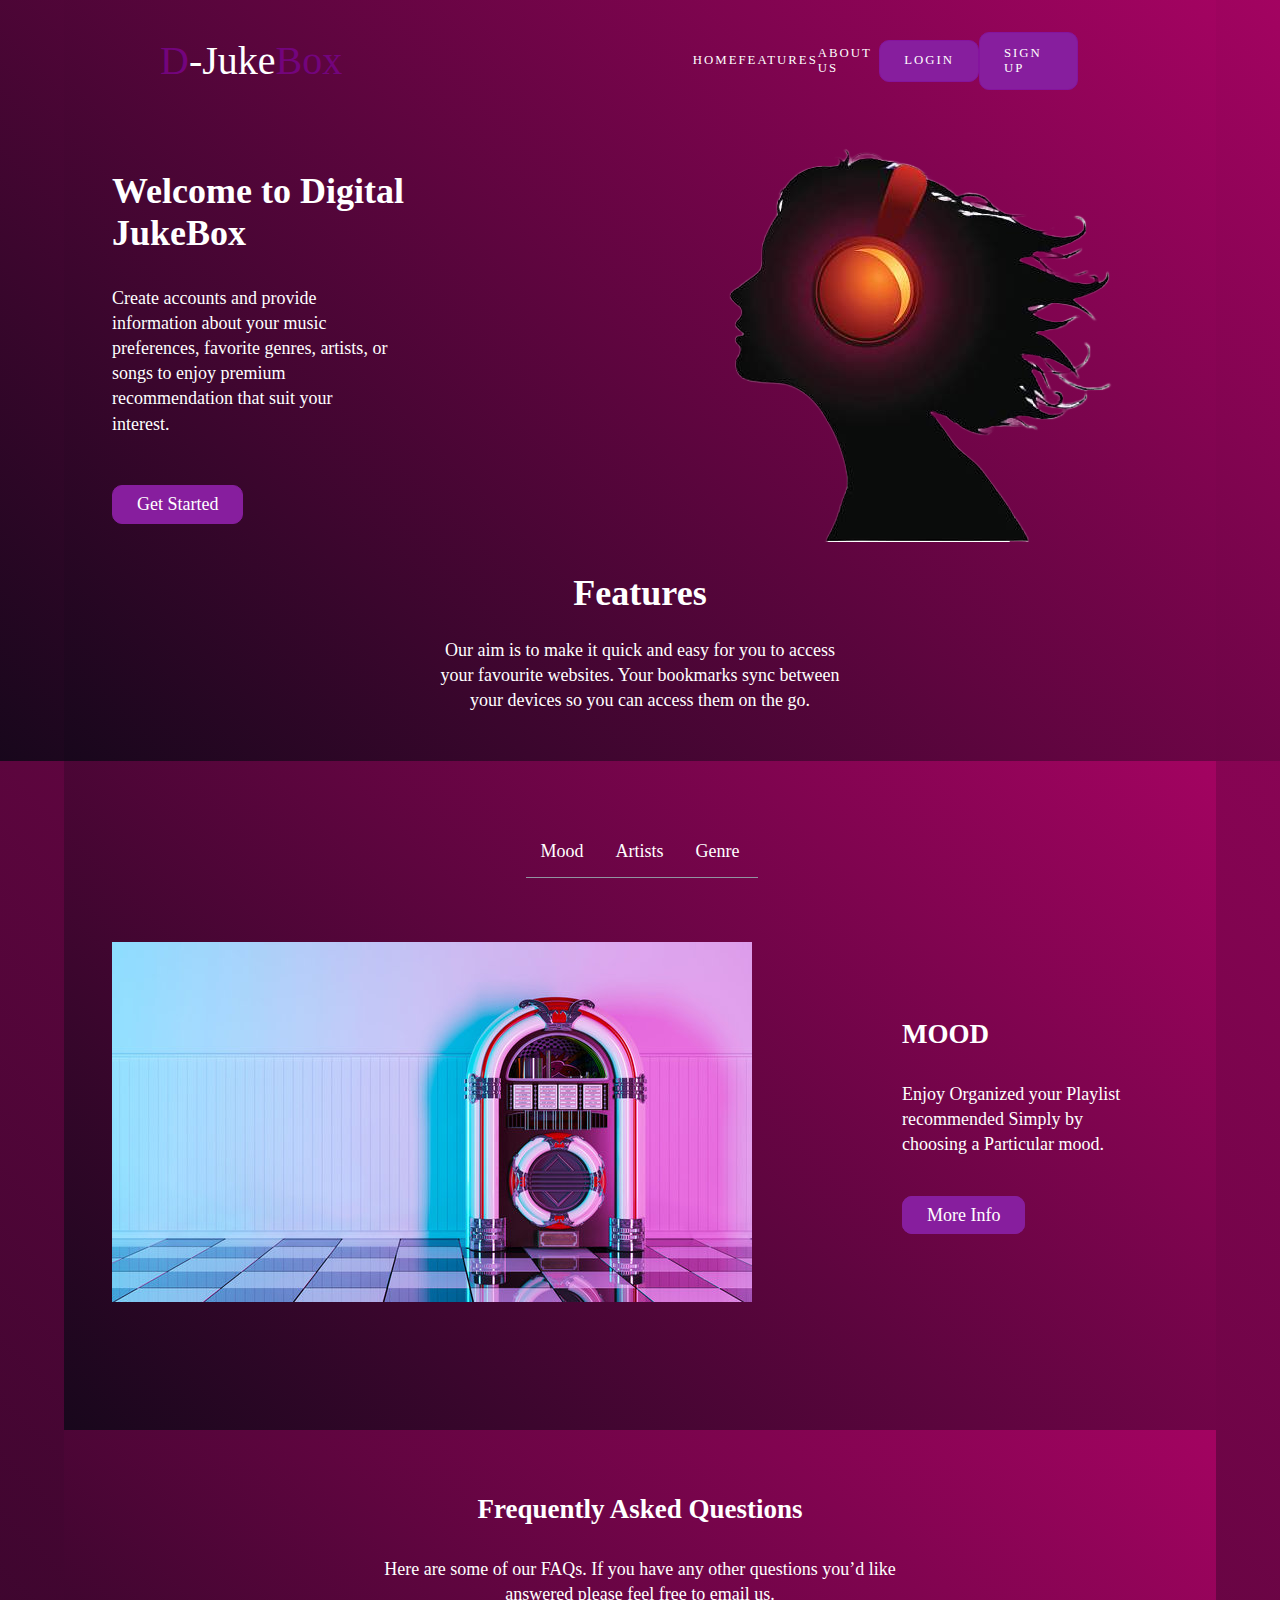
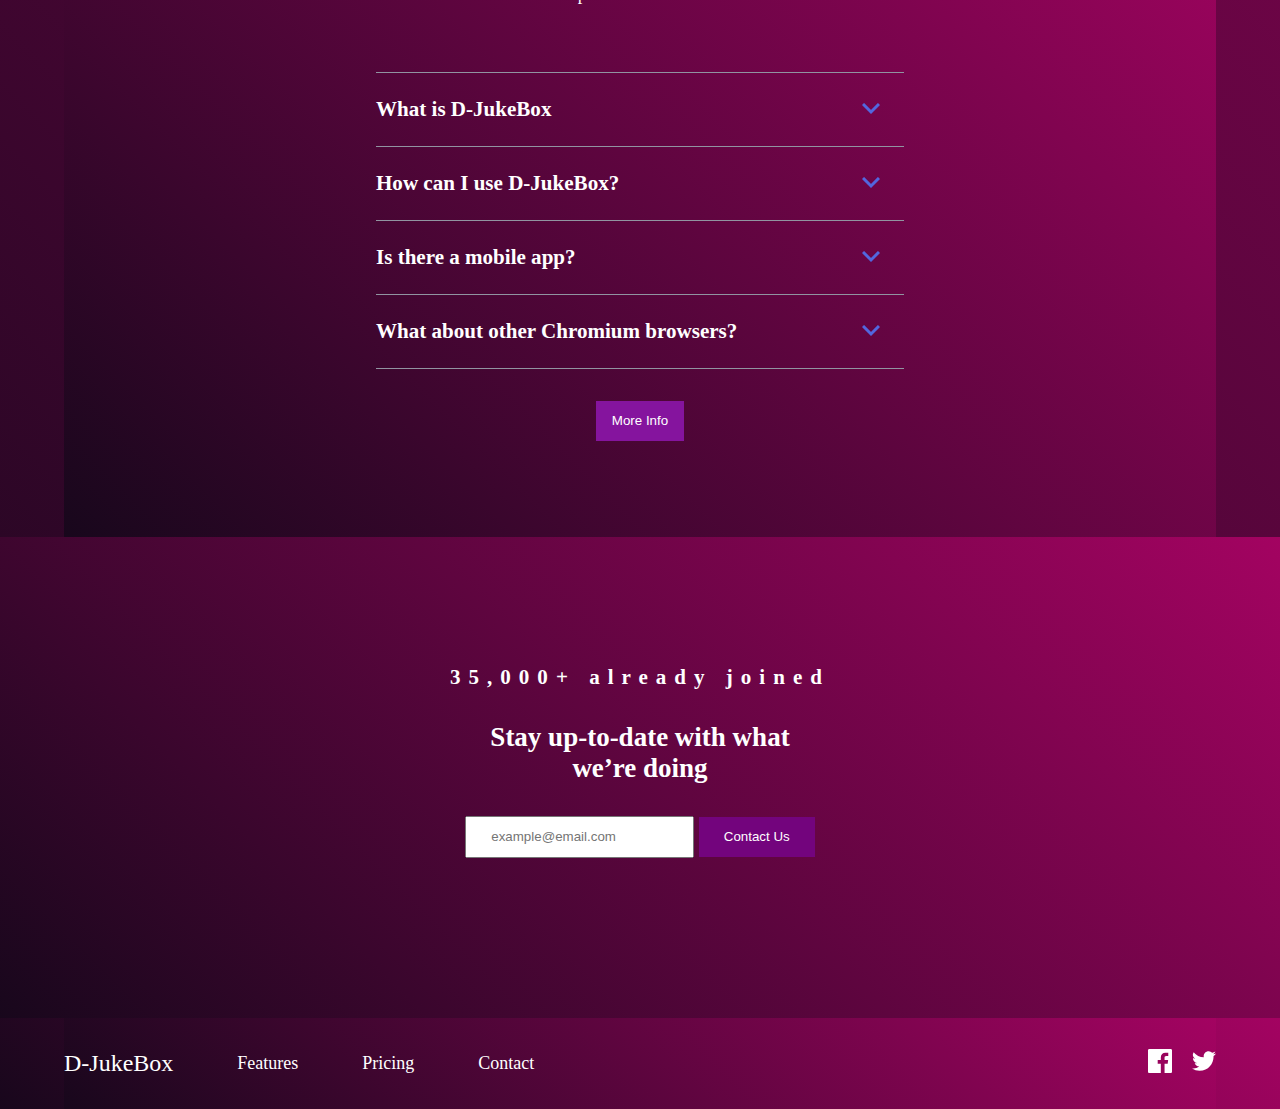
==== landing page/index.html @ 238b660e "create landing page for app" ====
<!DOCTYPE html>
<html lang="en">
<head>
  <meta charset="UTF-8">
  <meta name="viewport" content="width=device-width, initial-scale=1.0"> <!-- displays site properly based on user's device -->

  <link rel="icon" type="image/png" sizes="32x32" href="./images/favicon-32x32.png">
  <link rel="stylesheet" href="css/styles.css">
  <title>D-JukeBox</title>

  <!-- Feel free to remove these styles or customise in your own stylesheet 👍 -->
  <style>
    .attribution { font-size: 11px; text-align: center; }
    .attribution a { color: hsl(228, 45%, 44%); }
  </style>
</head>
<body>

  <header class="">
  <div class="head container">
    <div class="overlay hidden">
      <nav class="navbar_mobile">
        <div class="logo_mobile">
          <a href="" class="mobile_logo_img">
            <a href="#" class="logo"><span class="first">D</span>-Juke<span class="second">Box</span></a>
           </a>
           <div class="close">
            <img src="images/icon-close.svg" alt="">
          </div>
        </div>
          <ul class="mobile_ul">
            <a href="" class="nav_item2">Features</a>
            <a href="" class="nav_item2">About Us</a>
            <a href="" class="nav_item2">Contact</a>
            <a href="" class="header_btn2">Login</a> 
          </ul>
          
          <div class="social_logos">
            <a href="" class="media_logo"><svg xmlns="http://www.w3.org/2000/svg" width="24" height="24"><path fill="#FFF" fill-rule="evenodd" d="M22.675 0H1.325C.593 0 0 .593 0 1.325v21.351C0 23.407.593 24 1.325 24H12.82v-9.294H9.692v-3.622h3.128V8.413c0-3.1 1.893-4.788 4.659-4.788 1.325 0 2.463.099 2.795.143v3.24l-1.918.001c-1.504 0-1.795.715-1.795 1.763v2.313h3.587l-.467 3.622h-3.12V24h6.116c.73 0 1.323-.593 1.323-1.325V1.325C24 .593 23.407 0 22.675 0z"/></svg> </a>
            <a href="" class="media_logo"><svg xmlns="http://www.w3.org/2000/svg" width="24" height="20"><path fill="#FFF" fill-rule="evenodd" d="M24 2.557a9.83 9.83 0 0 1-2.828.775A4.932 4.932 0 0 0 23.337.608a9.864 9.864 0 0 1-3.127 1.195A4.916 4.916 0 0 0 16.616.248c-3.179 0-5.515 2.966-4.797 6.045A13.978 13.978 0 0 1 1.671 1.149a4.93 4.93 0 0 0 1.523 6.574 4.903 4.903 0 0 1-2.229-.616c-.054 2.281 1.581 4.415 3.949 4.89a4.935 4.935 0 0 1-2.224.084 4.928 4.928 0 0 0 4.6 3.419A9.9 9.9 0 0 1 0 17.54a13.94 13.94 0 0 0 7.548 2.212c9.142 0 14.307-7.721 13.995-14.646A10.025 10.025 0 0 0 24 2.557z"/></svg></a>
          </div>
      </nav>
    </div>



   <nav class="navbar">
    <div class="logo">
      <a href="#" class="logo"><span class="first">D</span>-Juke<span class="second">Box</span></a>
    </div>
    <ul>
      <a href="" class="nav_item">Home</a>
      <a href="" class="nav_item">Features</a>
      <a href="" class="nav_item">About Us</a>
        <a href="" class="header_btn">Login</a> 
        <a href="" class="header_btn">Sign Up</a> 
    </ul>
    <div class="burger">
      <img src="images/icon-hamburger.svg" alt="">
    </div>
  </nav>

<div class="header_Fcontent">
  <div class="first_item">
    <h1> Welcome to Digital</h1>
    <h1 class="manager">JukeBox</h1>
<p class="parag_text">
  Create accounts and provide information 
  about your music preferences, favorite genres, artists, or songs 
  to enjoy premium recommendation that suit your interest.
</p>
  <div class="text_btn">
    <a href="" class="btn">Get Started</a> 
  
  </div>
  </div>
  <div class="header_img">
    <img src="images/My project.png" alt="">
  </div>
</div>
 
<div class="header_Scontent">
 <h1 class="feature">Features</h1> 
<p>
  Our aim is to make it quick and easy for you to access your favourite websites. 
  Your bookmarks sync between your devices so you can access them on the go.
</p>
</div>
  
</div>
  </header>

  <div class="container">
<div class="Scontent_nav">
  <a tabindex="1" class="s_nav simple">Mood</a>
  <a tabindex="1" class="s_nav speedy">Artists</a>
  <a tabindex="1" class="s_nav easy">Genre</a>
</div>

<div class="bookmark">
  <div class="content ">
    <img src="images/third.jpg" alt="">
    <div>
      <h2 class="content_header"> MOOD </h2>
      <p class="content_parag">
        Enjoy Organized your Playlist recommended Simply by choosing a Particular mood.
      </p>
       
      <div class="more_info">
        <a href="" class="btn">More Info</a> 
      </div>
    </div>
  </div>
</div>



<div class="intelligent has_fade">
  <div class="content">
    <img src="images/th.jpg" alt="">
    <div>
      <h2 class="content_header">  ARTISTS </h2>
      <p class="content_parag">
        Our powerful search feature will help you find your artist in no time at all. 
        No need to trawl through all of your bookmarks.
      </p>
       
      <div class="more_info">
        <a href="" class="btn">More Info</a> 
      </div>
    </div>
  </div>


</div>


<div class="share has_fade">
  <div class="content">
    <img src="images/image-671.png" alt="">
    <div>
      <h2 class="content_header"> GENRE </h2>
      <p class="content_parag">
        Easily Search Songs by genre and collections with others. Create a shareable 
        link that you can send at the click of a button.
      </p>
       
       <a href="" class="btn">More Info</a> 
    </div>
  
  </div>
  </div>

  </div>


 <div class="container">
  <div class="fourth_content">
    <div class="header_fourth">
      <h2>
        Frequently Asked Questions
       </h2> 
      <p>
        Here are some of our FAQs. If you have any other questions you’d like 
        answered please feel free to email us. 
      </p>
    </div>
   
<div class="question_card">

  <article class="question">
    <div class="question_title">
      <!-- Question 1 -->
      <h3>
         What is D-JukeBox
      </h3> 
      <div>
        <a type="button" class="question_btn" alt=""><svg class="arrow_svg" xmlns="http://www.w3.org/2000/svg" width="18" height="12"><path class="color" fill="none" stroke="#5267DF" stroke-width="3" d="M1 1l8 8 8-8"/></svg></a>
      </div>
        
    </div>
    <div class="answer has_fade">
      <p>
        <!-- Answer 1 -->
        Rippletone analyzes user data, such as listening history, 
        ratings, and preferences, to generate personalized music 
        recommendations. The recommender system can use various techniques
         like collaborative filtering, content-based
         filtering, or hybrid approaches to suggest relevant music.
      </p>
    </div>
  </article>

   <article class="question">
      <div class="question_title">
          <h3>
             <!-- Question 2 -->
              How can I use D-JukeBox?
          </h3>
          <div>
            <a type="button" class="question_btn" alt=""><svg class="arrow_svg" xmlns="http://www.w3.org/2000/svg" width="18" height="12"><path class="color"  fill="none" stroke="#5267DF" stroke-width="3" d="M1 1l8 8 8-8"/></svg></a>
          </div>
      </div>
       <div class="answer has_fade">
         <p>
            <!-- Answer 2 -->
            Vivamus luctus eros aliquet convallis ultricies. Mauris augue massa, ultricies non ligula. 
            Suspendisse imperdiet. Vivamus luctus eros aliquet convallis ultricies. Mauris augue massa, 
            ultricies non ligula. Suspendisse imperdie tVivamus luctus eros aliquet convallis ultricies. 
            Mauris augue massa, ultricies non ligula. Suspendisse imperdiet.
          </p>
      </div>
   </article>


  <article class="question">
          <div class="question_title">
            <h3>
              <!-- Question 3 -->
               Is there a mobile app?
            </h3>
            <div>
              <a type="button" class="question_btn" alt=""><svg class="arrow_svg" xmlns="http://www.w3.org/2000/svg" width="18" height="12"><path class="color"  fill="none" stroke="#5267DF" stroke-width="3" d="M1 1l8 8 8-8"/></svg></a>
            </div>
          </div>
          <div class="answer has_fade">
         <p>
          <!-- Answer 3 -->
            Sed consectetur quam id neque fermentum accumsan. Praesent luctus vestibulum dolor, ut condimentum 
            urna vulputate eget. Cras in ligula quis est pharetra mattis sit amet pharetra purus. Sed 
            sollicitudin ex et ultricies bibendum.
        </p>
        </div>
  </article>


   <article class="question">
            <div class="question_title">
              <h3>
                <!-- Question 4 -->
                  What about other Chromium browsers?
              </h3>
              <div>
                <a type="button" class="question_btn " alt=""><svg  class="arrow_svg" xmlns="http://www.w3.org/2000/svg" width="18" height="12"><path class="color" fill="none" stroke="#5267DF" stroke-width="3" d="M1 1l8 8 8-8"/></svg></a>
              </div>
            </div>
            <div class="answer has_fade">
              <p>
                <!-- Answer 4 -->
                Integer condimentum ipsum id imperdiet finibus. Vivamus in placerat mi, at euismod dui. Aliquam 
                vitae neque eget nisl gravida pellentesque non ut velit.
               </p>
            </div>
    </article>
    </div>
<div class="question_info">
  <button>
    More Info
  </button>
</div>
  </div>
  </div>
 </div>

 

<div class="last_section">

  <div class="last_content">
    <h3>
      35,000+ already joined
    </h3>  

    <h2>
      Stay up-to-date with what 
    </h2>
    <h2 class="we_doing">
      we’re doing
    </h2>
  
    <div class="email_section">
      <input type="email" placeholder="example@email.com" required>
    
      <button href="">
        Contact Us
      </button> 
    </div>
 
  </div>
 

</div>

 


 <section class="footer">
  <div class="container">
    <div class="footer">
 <div class="footer_logo">
  <a href="" class="mobile_logo_img">
    D-JukeBox
   </a>

   <div class="footer_link">
    <a href="" class="footer_li">Features </a>
    <a href="" class="footer_li"> Pricing</a>
    <a href="" class="footer_li"> Contact </a>
   </div>

 </div>
  <div class="social_logos">
    <a href="" class="media_logo"><svg xmlns="http://www.w3.org/2000/svg" width="44" height="24"><path fill="#FFF" fill-rule="evenodd" d="M22.675 0H1.325C.593 0 0 .593 0 1.325v21.351C0 23.407.593 24 1.325 24H12.82v-9.294H9.692v-3.622h3.128V8.413c0-3.1 1.893-4.788 4.659-4.788 1.325 0 2.463.099 2.795.143v3.24l-1.918.001c-1.504 0-1.795.715-1.795 1.763v2.313h3.587l-.467 3.622h-3.12V24h6.116c.73 0 1.323-.593 1.323-1.325V1.325C24 .593 23.407 0 22.675 0z"/></svg> </a>
    <a href="" class="media_logo"><svg xmlns="http://www.w3.org/2000/svg" width="24" height="20"><path fill="#FFF" fill-rule="evenodd" d="M24 2.557a9.83 9.83 0 0 1-2.828.775A4.932 4.932 0 0 0 23.337.608a9.864 9.864 0 0 1-3.127 1.195A4.916 4.916 0 0 0 16.616.248c-3.179 0-5.515 2.966-4.797 6.045A13.978 13.978 0 0 1 1.671 1.149a4.93 4.93 0 0 0 1.523 6.574 4.903 4.903 0 0 1-2.229-.616c-.054 2.281 1.581 4.415 3.949 4.89a4.935 4.935 0 0 1-2.224.084 4.928 4.928 0 0 0 4.6 3.419A9.9 9.9 0 0 1 0 17.54a13.94 13.94 0 0 0 7.548 2.212c9.142 0 14.307-7.721 13.995-14.646A10.025 10.025 0 0 0 24 2.557z"/></svg></a>
  </div>
</div>
</div>
 </section>

  
  <script src="index.js"></script>
</body>
</html>
---- landing page/css/styles.css ----
* {
  margin: 0;
  padding: 0;
  box-sizing: border-box;
  list-style-type: none;
  text-decoration: none;
  color: #fff;
}

html {
  font-size: 100%;
  width: 100%;
}

body {
  margin: 0;
  padding: 0;
  transition: all 0.3s linear;
  font-size: 1.125rem;
  overflow-x: hidden;
  min-width: 376px;
  background: linear-gradient(45deg,#18071c, #a30361);
}

.noscroll {
  overflow: hidden;
}

.logo{
  font-size: 2.5rem;
  text-decoration: none;
  padding-left: 1.5rem;
  color: #fff;
}

header{
  background: linear-gradient(45deg,#18071c, #a30361);
}

.first{
  color: #73047d;
}

.second{
  color: #73047d;
}

/* Global items */
.longBtn, .deck .deck_btn, .btn2, .btn {
  padding: 0.5rem 1.5rem;
  background-color: #871e9e;
  color: #fff;
  border: 0.1rem solid #85149e;
  border-radius: 10px;
  transition: all 0.1s ease-in-out;
}
.longBtn:hover, .deck .deck_btn:hover, .btn2:hover, .btn:hover {
  background-color: #000;
  border: 0.1rem solid #871e9e;
  color: #871e9e;
}

.miniBtn, .header_btn {
  padding: 0.8rem 1.5rem;
  background-color: #871e9e;
  color: #fff;
  border-radius: 10px;
  border: 0.1rem solid #85149e;
  transition: all 0.1s ease-in-out;
}
.miniBtn:hover, .header_btn:hover {
  background-color: #000;
  border: 0.1rem solid #85149e;
  color: #85149e;
}

.container {
  max-width: 1442px;
  margin: 0 auto;
  width: 90%;
  padding: 4rem 3rem;
  background-image: linear-gradient(45deg,#18071c, #a30361);
}

p {
  line-height: 1.4;
}

/* End Global items */
/* header section */
.navbar_mobile {
  display: none;
}

.head {
  background-color: #fff;
  display: grid;
  grid-template-columns: repeat(3, 1fr);
  padding-bottom: 3rem;
  padding-top: 2rem;
}

.navbar {
  grid-column: 1/4;
  display: flex;
  justify-content: space-between;
  align-items: center;
  padding-bottom: 2rem;
}
.navbar .logo {
  display: flex;
  cursor: pointer;
}

ul {
  width: 45%;
  justify-content: space-between;
  display: flex;
  padding-right: 90px;
  align-items: center;
}
ul a {
  font-size: 0.8rem;
  letter-spacing: 2px;
  text-transform: uppercase;
  color: #fff;
}
ul a:hover {
  color: #85149e;
}

.header_Fcontent {
  grid-column: 1/4;
  display: flex;
  justify-content: space-between;
}

/* End of header Section */
/* first items header section*/
.first_item {
  width: 100%;
  margin: 3rem 0;
}
.first_item p {
  width: 60%;
}

.manager {
  padding-bottom: 2rem;
}

.feature {
  padding-bottom: 1.5rem;
}

.text_btn {
  display: flex;
  padding-top: 3rem;
}

.burger {
  display: none;
}

.btn {
  background-color: #871e9e;
  border: 0.1rem solid #871e9e;
  margin-right: 10px;
}
.btn:hover {
  border: 0.2rem solid #871e9e;
  color: #871e9e;
  background-color: #000;
}

.btn2 {
  background-color: #fff;
  color: hsl(229deg, 8%, 60%);
  border: none;
  box-shadow: 2px 5px 15px 4px rgba(0, 0, 0, 0.1);
}
.btn2:hover {
  border: 0.1rem solid hsl(231deg, 69%, 60%);
  color: hsl(231deg, 69%, 60%);
}

.header_Scontent {
  grid-column: 1/4;
  width: 40%;
  margin: 0 auto;
  text-align: center;
}

/* End of first items header section*/
.show {
  display: block;
}

/* SECOND items section*/
.has_fade {
  display: none;
}

.Scontent_nav {
  display: flex;
  justify-content: center;
  width: 100%;
  text-align: center;
  padding-bottom: 3rem 0;
  position: relative;

}

.s_nav {
  padding: 1rem;
  color: #fff;
  position: relative;
  transition: width 0.2s ease-in-out;
}
.s_nav::after {
  content: "";
  position: absolute;
  bottom: 2px;
  left: 15px;
  display: block;
  width: 0%;
  height: 2px;
  background: red;
  transition: width 0.3s;
}
.s_nav:hover::after {
  width: 80%;
  transition: width 0.3s;
}
.s_nav::before {
  content: "";
  position: absolute;
  bottom: 0px;
  left: 2px;
  display: block;
  width: 100%;
  height: 1px;
  background: hsl(229deg, 8%, 60%);
  transition: width 0.3s;
}

.s_nav:hover {
  color: hsl(0deg, 94%, 66%);
}

.content {
  display: flex;
  gap: 150px;
  align-items: center;
  padding: 4rem 0;
}
.content img {
  flex: 1;
}
.content div {
  flex: 1;
}
.content div h2 {
  padding-bottom: 2rem;
}
.content .content_parag {
  width: 85%;
  padding-bottom: 3rem;
}

/* End of CARD section */
/* FOURTH content */
.fourth_content .header_fourth {
  text-align: center;
  padding-bottom: 4rem;
}
.fourth_content .header_fourth h2 {
  padding-bottom: 2rem;
}
.fourth_content .header_fourth p {
  width: 50%;
  margin: 0 auto;
}
.fourth_content .question_card {
  width: 50%;
  margin: 0 auto;
}
.fourth_content .question_title {
  padding: 1.5rem 0;
  display: flex;
  align-items: center;
  width: 100%;
  justify-content: space-between;
  padding-right: 1.5rem;
  border-top: 1px solid hsl(229deg, 8%, 60%);
}
.fourth_content .question:hover h3 {
  color: #85149e;
}
.fourth_content .question:nth-child(4) {
  border-bottom: 1px solid hsl(229deg, 8%, 60%);
}
.fourth_content .answer {
  padding: 1rem 0;
}
.fourth_content .answer p {
  line-height: 2;
}
.fourth_content .question_info {
  text-align: center;
  padding: 2rem;
}
.fourth_content .question_info button {
  padding: 0.8rem 1rem;
  background-color: #85149e;
  color: #fff;
  border: none;
}

.fourth_content .question_info button:hover {
  padding: 0.8rem 1rem;
  background-color: #000;
  color: #85149e;
  border: none;
}

.fourth_content .rotate {
  transform: rotate(180deg);
  transition: 0.4s ease;
}

.stroke {
  stroke: #85149e;
}

/* last Section */
.last_content {
  text-align: center;
  background: linear-gradient(45deg,#18071c, #a30361);
  padding: 8rem 0;
  color: #fff;
}
.last_content h2 {
  padding-top: 2rem;
}
.last_content h3 {
  letter-spacing: 8px;
}
.last_content .we_doing {
  padding: 0;
}
.last_content .email_section {
  padding: 2rem;
}
.last_content .email_section input[type=email] {
  padding: 0.7rem 1.5rem;
}
.last_content button {
  padding: 0.7rem 1.5rem;
  color: #fff;
  background-color: #73047d;
  border: 1px solid #73047d;
}
.last_content button:hover {
  background-color: #000;
  border: 1px solid #73047d;
  color: #73047d;
}

/* last Section */
/* footer */
.footer {
  background: linear-gradient(45deg,#18071c, #a30361);
  display: flex;
  width: 100%;
  justify-content: space-between;
}
.footer .container {
  padding: 0;
}
.footer .footer_li {
  display: flex;
  padding: 0 2rem;
  align-items: center;
}
.footer a {
  color: #fff;
}
.footer a:hover {
  color: #85149e;
}
.footer .footer_logo {
  display: flex;
  padding: 2rem 0;
  align-items: center;
}
.footer .footer_link {
  display: flex;
  padding: 0 2rem;
}
.footer .social_logos {
  display: flex;
  align-items: center;
}
.footer .media_logo svg path:hover {
  fill: #85149e;
}

.mobile_logo_img{
  font-size: 1.5rem;
}

/*End of SECOND items section*/
/* BREAKPOINTS */
/* DESKTOP */
@media (max-width: 1270px) {
  .btn {
    padding: 0.5rem 1.2rem;
    background-color: hsl(231deg, 69%, 60%);
    border: 0.1rem solid hsl(231deg, 69%, 60%);
    border-radius: 0.3rem;
    margin-right: 10px;
  }
  .btn:hover {
    border: 0.1rem solid hsl(231deg, 69%, 60%);
    color: hsl(231deg, 69%, 60%);
  }
  .btn2 {
    padding: 0.5rem 1.2rem;
    background-color: #fff;
    border-radius: 0.3rem;
    color: hsl(229deg, 8%, 60%);
    border: none;
    box-shadow: 2px 5px 15px 4px rgba(0, 0, 0, 0.1);
  }
  .btn2:hover {
    border: 0.1rem solid hsl(231deg, 69%, 60%);
    color: hsl(231deg, 69%, 60%);
  }
  /*     NAVBAR   */
  ul {
    width: 45%;
    justify-content: space-between;
    display: flex;
    padding-right: 60px;
    align-items: center;
  }
  ul a {
    font-size: 0.7rem;
    letter-spacing: 1px;
    text-transform: uppercase;
    color: hsl(229deg, 8%, 60%);
  }
  ul a:hover {
    color: hsl(0deg, 94%, 66%);
  }
  /* FIRST HEADER CONTENT */
  .header_Fcontent {
    display: flex;
    padding: 2rem 0;
  }
  .first_item {
    flex: 1;
    margin: 0;
  }
  .first_item p {
    width: 87%;
  }
  .manager {
    padding-bottom: 1rem;
  }
  .header_img {
    display: flex;
    flex: 1;
  }
  .header_img img {
    width: 100%;
  }
  .header_Scontent {
    width: 50%;
  }
  /* END OF FIRST HEADER CONTENT */
  /* SECOND CONTENT */
  .content {
    display: flex;
    gap: 50px;
    align-items: center;
    padding: 4rem 0;
  }
  .content img {
    flex: 1;
  }
  .content div {
    flex: 1;
  }
  .content div h2 {
    padding-bottom: 2rem;
  }
  .content .content_parag {
    width: 85%;
    padding-bottom: 3rem;
  }
  /* END OF SECOND  CONTENT */
  .cards {
    width: 85%;
  }
}
/* TAB */
@media (max-width: 990px) {
  .container {
    padding: 2rem 0;
  }
  /* Global items */
  body {
    position: relative;
  }
  .container {
    width: 100%;
    padding: 2rem 1.5rem;
  }
  .hidden {
    visibility: hidden;
  }
  .head {
    grid-template-columns: 1fr;
    padding-top: 0;
  }
  /* Global items */
  /* Mobile Navbar */
  .navbar {
    padding: 1.5rem 1.5rem;
  }
  ul {
    display: none;
  }
  .overlay {
    background: linear-gradient(hsl(229deg, 31%, 21%), transparent);
    position: fixed;
    height: 3000vh;
    top: 0;
    bottom: 0;
    left: 0;
    right: 0;
    z-index: 1;
  }
  .navbar {
    width: 80%;
    margin: 0 auto;
  }
  .navbar_mobile {
    width: 75%;
    min-height: 100vh;
    display: flex;
    flex-direction: column;
    z-index: 2;
    margin: 2rem auto auto;
    position: relative;
  }
  .logo_mobile {
    padding-bottom: 1.5rem;
    width: 100%;
    justify-content: space-between;
    display: flex;
  }
  .close img {
    width: 100%;
    padding: 0;
  }
  .close {
    width: 5%;
  }
  .mobile_ul {
    display: flex;
    flex-direction: column;
    margin: 0 auto;
    padding: 2rem 0;
    width: 100%;
  }
  .mobile_ul a {
    padding: 1.5rem 0;
    color: #fff;
    width: 100%;
    border-bottom: 0.1rem solid hsl(231deg, 13%, 31%);
    text-align: center;
    letter-spacing: 4px;
  }

  .mobile_ul a:hover {
    color: #85149e;
  }

  .mobile_ul a:nth-child(1) {
    border-top: 0.1rem solid hsl(231deg, 13%, 31%);
  }
  .mobile_ul .header_btn2 {
    border-radius: 10px;
    border: 2px solid #fff;
    margin-top: 2rem;
  }
  .mobile_ul .header_btn2:hover {
    border: 2px solid hsl(0deg, 94%, 66%);
    color: hsl(0deg, 94%, 66%);
  }
  .logo {
    width: 40%;
  }
  .logo img {
    width: 100%;
  }
  .burger {
    display: block;
    width: 4%;
  }
  .burger img {
    width: 100%;
  }
  /* End of Mobile Navbar */
  /* first items header section*/
  header {
    position: relative;
  }
  .header_Fcontent {
    flex-direction: column;
    padding: 3rem 0;
  }
  .header_img img {
    width: 100%;
    margin: 0 auto;
    order: 0;
  }
  .first_item {
    order: 1;
    text-align: center;
    margin: 1rem 0;
  }
  .first_item h1 {
    font-size: 3.5rem;
  }
  .first_item p {
    width: 60%;
    margin: 0 auto;
    line-height: 1.5;
    font-size: 1.3rem;
  }
  .text_btn {
    justify-content: center;
  }
  .header_Scontent {
    width: 60%;
    padding: 0 1.5rem;
  }
  .header_Scontent h1 {
    font-size: 3.5rem;
  }
  .header_Scontent p {
    font-size: 1.3rem;
  }
  .btn {
    padding: 0.8rem 0.6rem;
    background-color: hsl(231deg, 69%, 60%);
    border: 0.1rem solid hsl(231deg, 69%, 60%);
    border-radius: 5px;
  }
  .btn:hover {
    border: 0.1rem solid hsl(231deg, 69%, 60%);
    color: hsl(231deg, 69%, 60%);
  }
  .btn2 {
    padding: 0.8rem 0.6rem;
    background-color: #fff;
    color: hsl(229deg, 8%, 60%);
    border-radius: 5px;
    border: none;
    box-shadow: 2px 5px 15px 4px rgba(0, 0, 0, 0.1);
  }
  .btn2:hover {
    border: 0.1rem solid hsl(231deg, 69%, 60%);
    color: hsl(231deg, 69%, 60%);
  }
  /* End of first items header section*/
  /* third content section */
  .third_content {
    text-align: center;
    width: 60%;
    margin: 0 auto;
    padding-bottom: 5rem;
  }
  .third_content h2 {
    padding-bottom: 1rem;
    font-size: 3rem;
  }
  .third_content p {
    width: 100%;
    font-size: 1.3rem;
  }
  /* third content section */
  /* CARD section */
  .cards {
    flex-direction: column;
  }
  /* End of CARD section */
  /* animation */
  @keyframes fade-in {
    1% {
      opacity: 0;
      visibility: hidden;
    }
    100% {
      opacity: 1;
      visibility: visible;
    }
  }
  @keyframes fade-out {
    1% {
      opacity: 1;
      visibility: visible;
    }
    100% {
      opacity: 0;
      visibility: hidden;
    }
  }
  .fade-in {
    animation: fade-in 200ms ease-in-out forwards;
  }
  .fade-out {
    animation: fade-out 200ms ease-in-out forwards;
  }
  /* End of animation */
  /* third content */
  .Scontent_nav {
    display: flex;
    flex-direction: column;
  }
  .Scontent_nav a {
    font-size: 1.2rem;
  }
  .content {
    display: flex;
    flex-direction: column;
    text-align: center;
    gap: 50px;
    align-items: center;
    padding: 4rem 0;
  }
  .content img {
    flex: 1;
    width: 90%;
  }
  .content div {
    flex: 1;
  }
  .content div h2 {
    padding-bottom: 2rem;
    font-size: 3.5rem;
  }
  .content .content_parag {
    width: 65%;
    padding-bottom: 3rem;
    margin: 0 auto;
    font-size: 1.3rem;
  }
  .deck {
    width: 50%;
    margin: 0 auto;
  }
  .deck .deck_head {
    font-size: 1.4rem;
  }
  .deck .deck_body {
    font-size: 1rem;
  }
  .deck .deck_btn {
    background-color: hsl(231deg, 69%, 60%);
    color: #fff;
    border-radius: 5px;
    padding: 0.7rem 0.7rem;
    border: 1px solid hsl(231deg, 69%, 60%);
  }
  .deck .deck_btn:hover {
    color: hsl(231deg, 69%, 60%);
    border: 1px solid hsl(231deg, 69%, 60%);
  }
  /* end of third content */
  /* FOURTH content */
  .fourth_content .header_fourth {
    text-align: center;
    padding-bottom: 4rem;
  }
  .fourth_content .header_fourth h2 {
    padding-bottom: 2rem;
    font-size: 2.8rem;
  }
  .fourth_content .header_fourth p {
    width: 60%;
    margin: 0 auto;
    font-size: 1.3rem;
  }
  .fourth_content .question h3 {
    font-size: 1.5rem;
  }
  .fourth_content .answer {
    font-size: 1.3rem;
  }
  .fourth_content .question_card {
    width: 70%;
    margin: 0 auto;
  }
  .fourth_content .question_info {
    text-align: center;
    padding: 2rem;
  }
  .fourth_content .question_info button {
    padding: 0.8rem 1rem;
    background-color: hsl(231deg, 69%, 60%);
    color: #fff;
    border: none;
  }
  /* last Section */
  .last_content {
    text-align: center;
    background-color: hsl(231deg, 69%, 60%);
    padding: 8rem 0;
    color: #fff;
  }
  .last_content h2 {
    padding-top: 2rem;
    font-size: 3rem;
  }
  .last_content h3 {
    font-size: 1.5rem;
  }
  .last_content .we_doing {
    padding: 0;
  }
  .last_content .email_section {
    padding: 2rem;
  }
  .last_content .email_section input[type=email] {
    padding: 0.7rem 1.5rem;
  }
  .last_content button {
    padding: 0.7rem 4.5rem;
    margin-top: 0.5rem;
  }
  /* footer */
  .footer {
    justify-content: center;
    padding-bottom: 4rem;
  }
  .footer .footer_li {
    padding: 1rem 0;
  }
  .footer a {
    display: flex;
    color: #fff;
    padding: 1rem 0;
    justify-content: center;
  }
  .footer a:hover {
    color: hsl(0deg, 94%, 66%);
  }
  .footer .footer_logo {
    display: flex;
    flex-direction: column;
  }
  .footer .footer_link {
    display: flex;
    padding-bottom: 3rem;
    flex-direction: column;
  }
  .social_logos {
    position: absolute;
    left: 50%;
    transform: translate(-50%);
    bottom: 50px;
    display: flex;
    margin: 0 auto;
  }
  .social_logos .media_logo:nth-child(1) {
    padding-right: 2rem;
  }
  .social_logos .media_logo {
    display: flex;
    align-items: center;
    justify-content: center;
  }
  .s_nav {
    padding: 1rem;
    color: #000;
    position: relative;
    transition: width 0.2s ease-in-out;
  }
  .s_nav::after {
    content: "";
    position: absolute;
    bottom: 2px;
    left: 0px;
    display: block;
    width: 0%;
    height: 2px;
    background: red;
    transition: width 0.3s;
  }
  .s_nav:hover::after {
    width: 100%;
    transition: width 0.3s;
  }
  .s_nav::before {
    content: "";
    position: absolute;
    bottom: 0px;
    left: 0px;
    display: block;
    width: 100%;
    height: 1px;
    background: hsl(229deg, 8%, 60%);
    transition: width 0.3s;
    margin: 0 auto;
  }
}
/* MOBILE */
@media (max-width: 600px) {
.logo{
  font-size: 2rem;
  padding-left: 0;
  width: 100%;
}

  .s_nav {
    padding: 1rem;
    color: #000;
    position: relative;
    transition: width 0.2s ease-in-out;
  }
  .s_nav::after {
    content: "";
    position: absolute;
    bottom: 2px;
    left: 0px;
    display: block;
    width: 0%;
    height: 2px;
    background: red;
    transition: width 0.3s;
  }
  .s_nav:hover::after {
    width: 100%;
    transition: width 0.3s;
  }
  .s_nav::before {
    content: "";
    position: absolute;
    bottom: 0px;
    left: 0px;
    display: block;
    width: 100%;
    height: 1px;
    background: hsl(229deg, 8%, 60%);
    transition: width 0.3s;
    margin: 0 auto;
  }
  .s_nav:hover {
    color: hsl(0deg, 94%, 66%);
  }
  /* Global items */
  body {
    position: relative;
  }
  .container {
    width: 100%;
    padding: 2rem 1.5rem;
  }
  .hidden {
    visibility: hidden;
  }
  .head {
    grid-template-columns: 1fr;
    padding-top: 0;
  }
  /* Global items */
  /* Mobile Navbar */
  .navbar {
    width: 100%;
    padding: 1.5rem 1.5rem;
  }
  ul {
    display: none;
  }
  .overlay {
    background: linear-gradient(hsl(229deg, 31%, 21%), transparent);
    position: fixed;
    height: 3000vh;
    top: 0;
    bottom: 0;
    left: 0;
    right: 0;
    z-index: 1;
  }
  .navbar_mobile {
    width: 75%;
    min-height: 100vh;
    display: flex;
    flex-direction: column;
    z-index: 2;
    margin: 2rem auto auto;
    position: relative;
  }
  .logo_mobile {
    padding-bottom: 1.5rem;
    width: 100%;
    justify-content: space-between;
    display: flex;
    font-size: 1rem;
  }
  .close img {
    width: 100%;
    padding: 0;
  }
  .close {
    width: 5%;
  }
  .mobile_ul {
    display: flex;
    flex-direction: column;
    margin: 0 auto;
    padding: 2rem 0;
    width: 100%;
  }
  .mobile_ul a {
    padding: 1.5rem 0;
    color: #fff;
    width: 100%;
    border-bottom: 0.1rem solid hsl(231deg, 13%, 31%);
    text-align: center;
    letter-spacing: 4px;
  }
  .mobile_ul a:nth-child(1) {
    border-top: 0.1rem solid hsl(231deg, 13%, 31%);
  }
  .mobile_ul .header_btn2 {
    border-radius: 10px;
    border: 2px solid #fff;
    margin-top: 2rem;
  }
  .mobile_ul .header_btn2:hover {
    border: 2px solid #85149e;
    color: #85149e;
  }
  .burger {
    display: block;
    width: 10%;
  }
  .burger img {
    width: 60%;
  }
  /* End of Mobile Navbar */
  /* first items header section*/
  header {
    position: relative;
  }
  .header_Fcontent {
    flex-direction: column;
    padding: 3rem 0;
  }
  .header_img img {
    width: 100%;
    order: 0;
  }
  .first_item {
    order: 1;
    text-align: center;
    margin: 1rem 0;
  }
  .first_item h1 {
    font-size: 2rem;
  }
  .first_item p {
    width: 90%;
    margin: 0 auto;
    line-height: 1.5;
    font-size: 1.1rem;
  }
  .text_btn {
    justify-content: center;
  }
  .header_Scontent {
    width: 100%;
    padding: 0;
  }
  .header_Scontent h1 {
    font-size: 2rem;
  }
  .header_Scontent p {
    font-size: 1.1rem;
  }
  .btn {
    padding: 0.8rem 0.6rem;
    background-color: #85149e;
    border: 0.1rem solid #85149e;
    margin-right: 10px;
    border-radius: 5px;
  }
  .btn:hover {
    border: 0.1rem solid #85149e;
    color: #85149e;
    background-color: #000;
  }

  /* End of first items header section*/
  /* third content section */
  .third_content {
    text-align: center;
    width: 100%;
    padding-bottom: 5rem;
  }
  .third_content h2 {
    padding-bottom: 1rem;
    font-size: 2rem;
  }
  .third_content p {
    width: 100%;
    font-size: 1.1rem;
  }
  /* third content section */
  /* CARD section */
  .cards {
    flex-direction: column;
  }
  /* End of CARD section */
  /* animation */
  @keyframes fade-in {
    1% {
      opacity: 0;
      visibility: hidden;
    }
    100% {
      opacity: 1;
      visibility: visible;
    }
  }
  @keyframes fade-out {
    1% {
      opacity: 1;
      visibility: visible;
    }
    100% {
      opacity: 0;
      visibility: hidden;
    }
  }
  .fade-in {
    animation: fade-in 200ms ease-in-out forwards;
  }
  .fade-out {
    animation: fade-out 200ms ease-in-out forwards;
  }
  /* End of animation */
  /* third content */
  .content {
    display: flex;
    flex-direction: column;
    text-align: center;
    gap: 50px;
    align-items: center;
    padding: 4rem 0;
  }
  .content img {
    flex: 1;
    width: 100%;
  }
  .content div {
    flex: 1;
  }
  .content div h2 {
    padding-bottom: 2rem;
    font-size: 2rem;
  }
  .content .content_parag {
    width: 85%;
    padding-bottom: 3rem;
    margin: 0 auto;
    font-size: 1.1rem;
  }
  
  /* end of third content */
  /* FOURTH content */
  .fourth_content .header_fourth {
    text-align: center;
    padding-bottom: 4rem;
  }
  .fourth_content .header_fourth h2 {
    padding-bottom: 2rem;
    font-size: 1.5rem;
  }
  .fourth_content .header_fourth p {
    width: 90%;
    margin: 0 auto;
    font-size: 1.1rem;
  }
  .fourth_content .question h3 {
    font-size: 1.1rem;
  }
  .fourth_content .question_card {
    width: 100%;
    margin: 0 auto;
  }
  .fourth_content .question_info {
    text-align: center;
    padding: 2rem;
  }
  .fourth_content .question_info button {
    padding: 0.8rem 1rem;
    background-color: #85149e;
    color: #fff;
    border: none;
  }
  /* last Section */
  .last_content {
    text-align: center;
    padding: 8rem 0;
    color: #fff;
  }
  .last_content h2 {
    padding-top: 2rem;
  }
  .last_content .we_doing {
    padding: 0;
  }
  .last_content .email_section {
    padding: 2rem;
  }
  .last_content .email_section input[type=email] {
    padding: 0.7rem 1.5rem;
  }
  .last_content button {
    padding: 0.7rem 4.5rem;
    margin-top: 0.5rem;
  }
  /* footer */
  .footer {
    justify-content: center;
    padding: 2rem;
  }
  .footer .footer_li {
    padding: 1rem 0;
  }
  .footer a {
    display: flex;
    color: #fff;
    padding: 1rem 0;
    justify-content: center;
  }
  .footer a:hover {
    color: #85149e;
  }
  .footer .footer_logo {
    display: flex;
    flex-direction: column;
  }
  .footer .footer_link {
    display: flex;
    padding-bottom: 3rem;
    flex-direction: column;
  }
  .social_logos {
    position: absolute;
    left: 50%;
    transform: translate(-50%);
    bottom: 50px;
    display: flex;
    margin: 0 auto;
  }
  .social_logos .media_logo:nth-child(1) {
    padding-right: 2rem;
  }
  .social_logos .media_logo {
    display: flex;
    align-items: center;
    justify-content: center;
  }
}
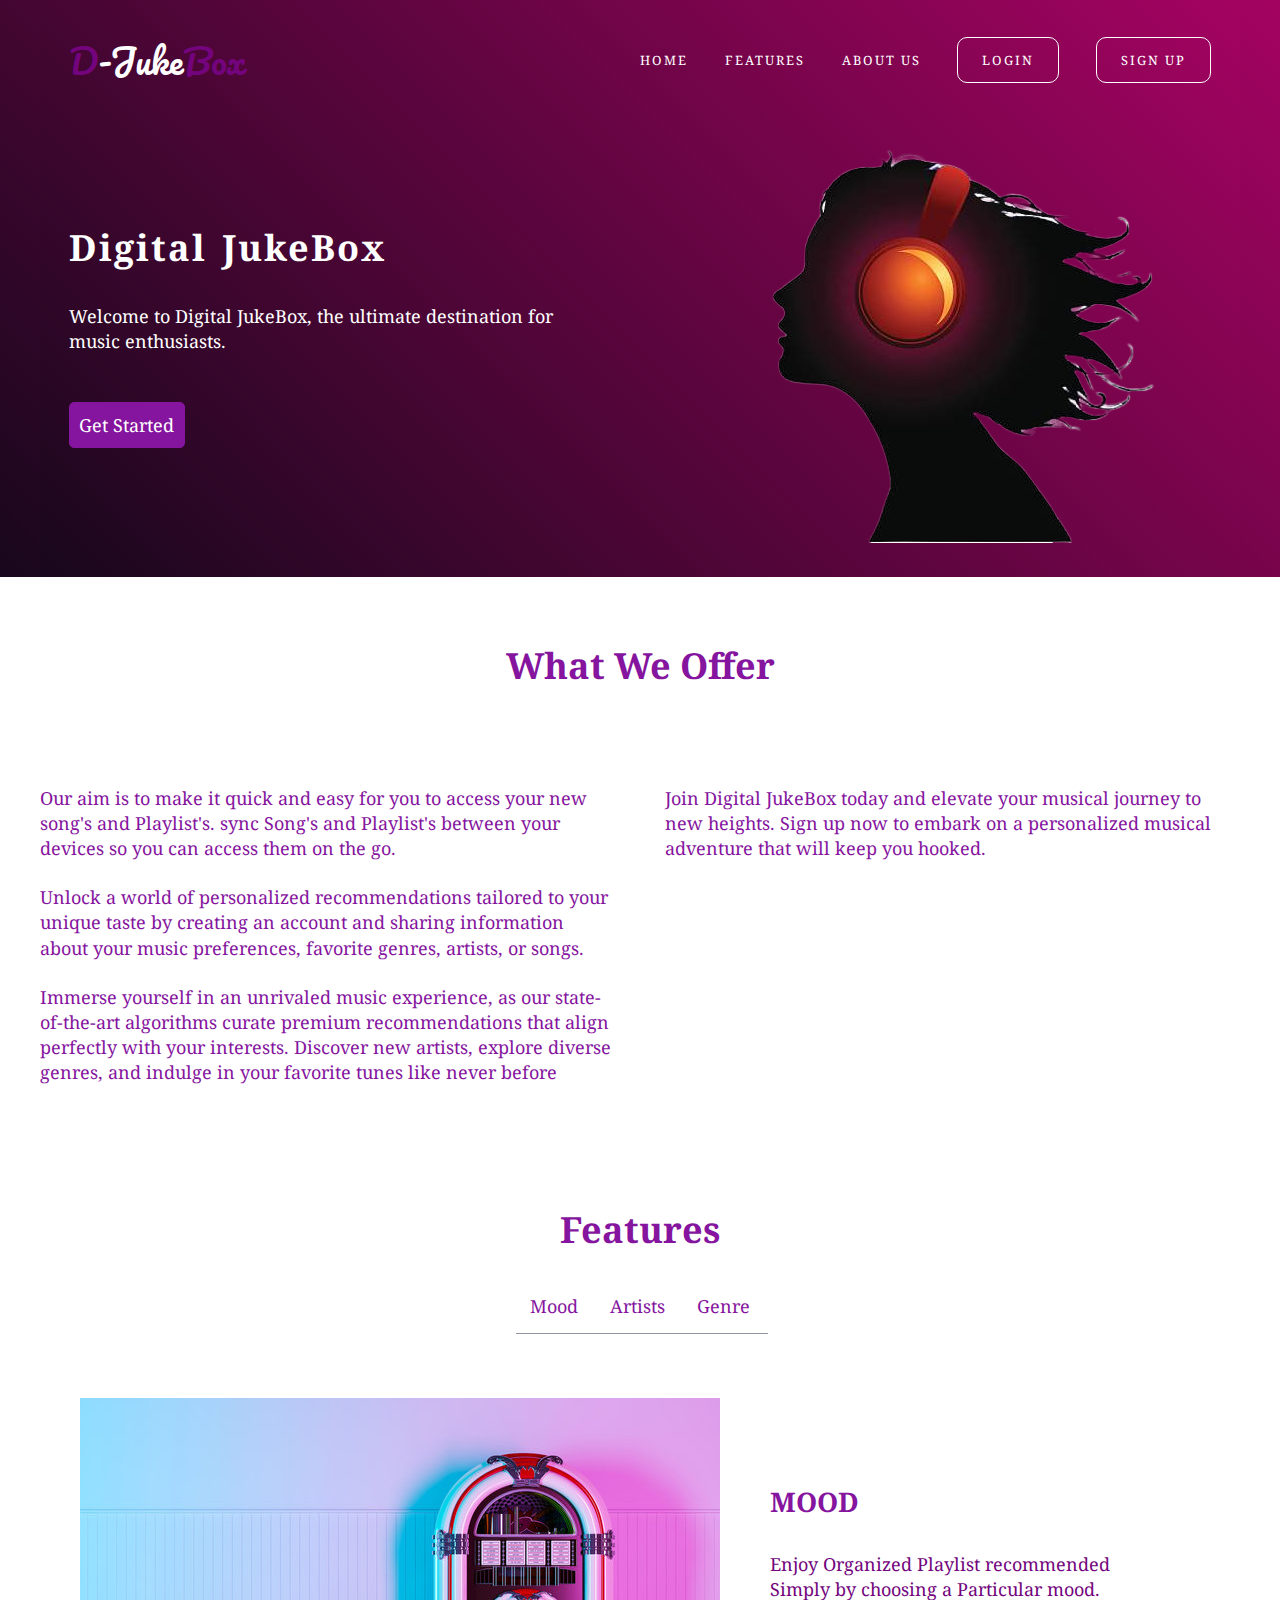
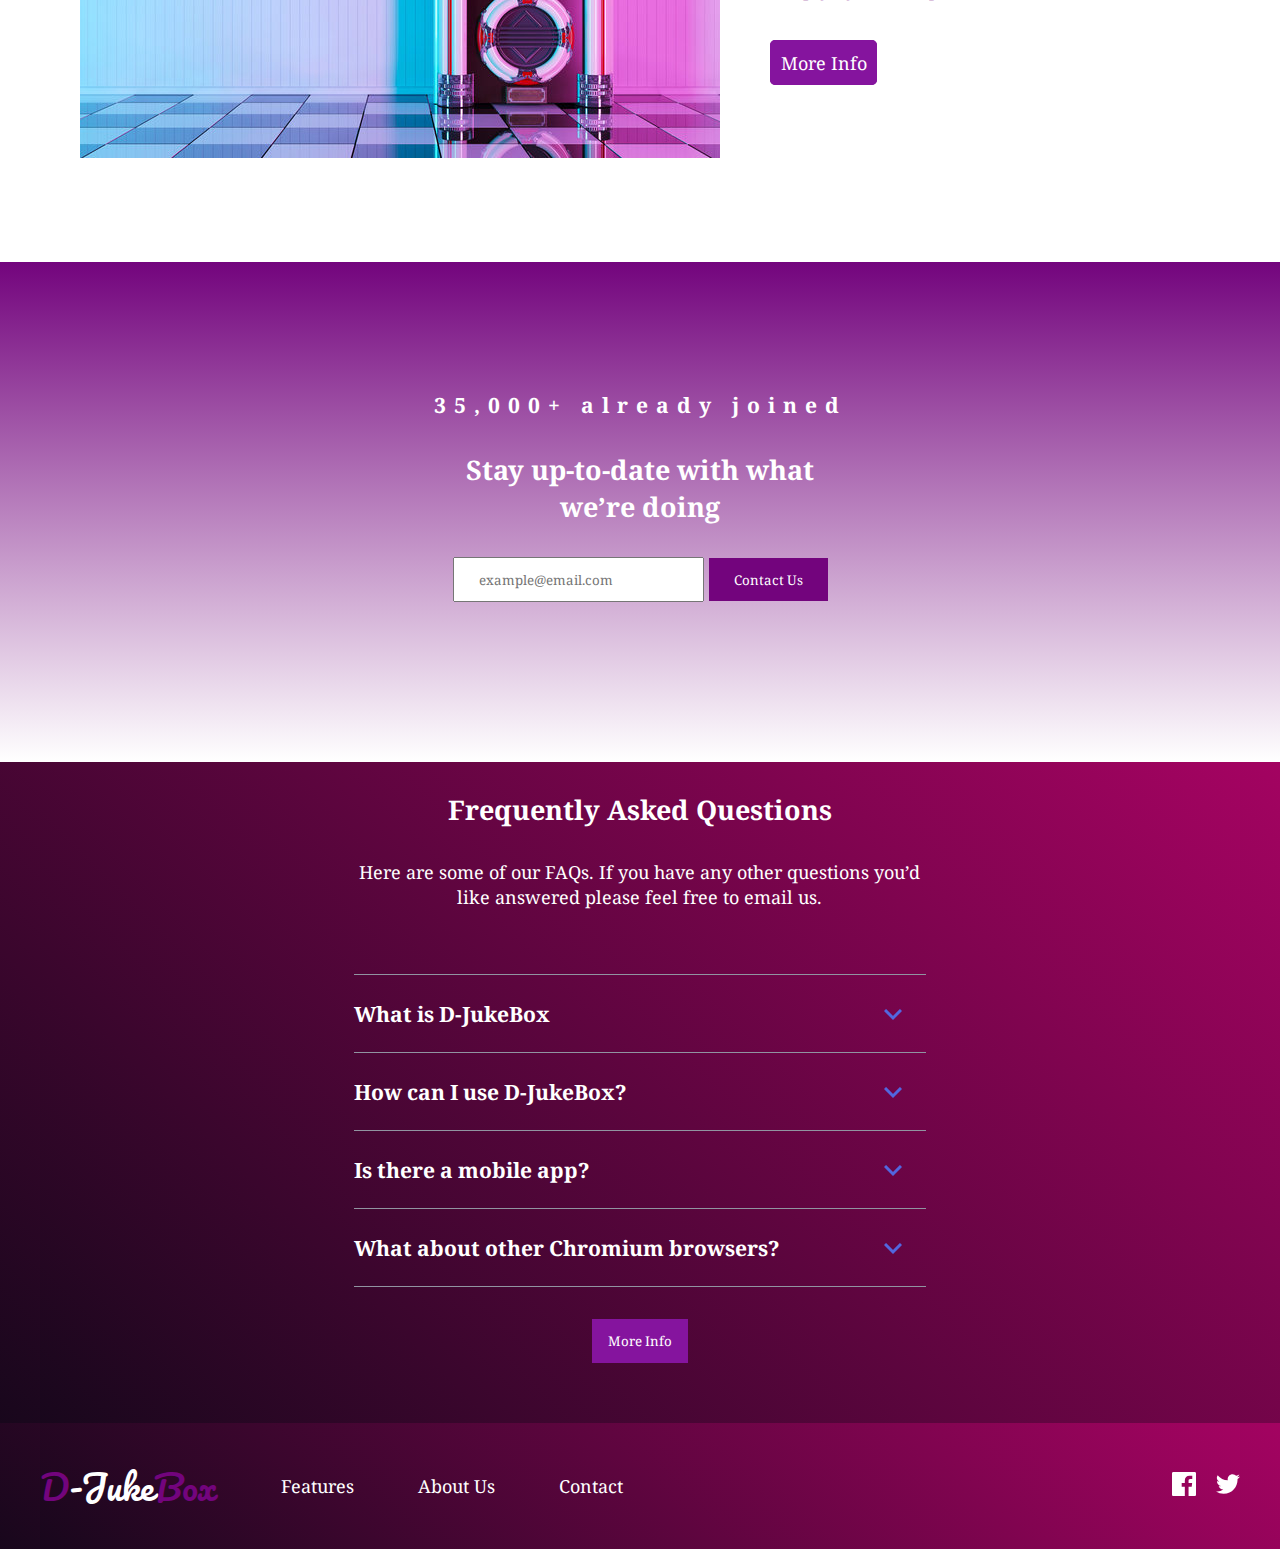
==== commit 0ab6e5c4: "update landing page" ====
--- a/landing page/index.html
+++ b/landing page/index.html
@@ -62,12 +62,10 @@
 
 <div class="header_Fcontent">
   <div class="first_item">
-    <h1> Welcome to Digital</h1>
-    <h1 class="manager">JukeBox</h1>
+    <h1 class="manager">Digital<span >JukeBox</span></h1>
+    <h1 ></h1>
 <p class="parag_text">
-  Create accounts and provide information 
-  about your music preferences, favorite genres, artists, or songs 
-  to enjoy premium recommendation that suit your interest.
+  Welcome to Digital JukeBox, the ultimate destination for music enthusiasts.
 </p>
   <div class="text_btn">
     <a href="" class="btn">Get Started</a> 
@@ -78,19 +76,52 @@
     <img src="images/My project.png" alt="">
   </div>
 </div>
- 
-<div class="header_Scontent">
- <h1 class="feature">Features</h1> 
-<p>
-  Our aim is to make it quick and easy for you to access your favourite websites. 
-  Your bookmarks sync between your devices so you can access them on the go.
-</p>
-</div>
   
 </div>
   </header>
 
-  <div class="container">
+
+
+<section class="about">
+  <h1 class="feature">What We Offer</h1>
+<div class="about_us">
+
+
+  <div class="about1">
+    <p>
+      Our aim is to make it quick and easy for you to access your new song's and Playlist's. 
+      sync Song's and Playlist's between your devices so you can access them on the go.
+    </p> 
+
+    <p >
+      Unlock a world of personalized recommendations tailored to your unique taste by creating an account and sharing 
+      information about your music preferences, favorite genres, artists, or songs.
+  
+      <p >
+        Immerse yourself in an unrivaled music experience, as our state-of-the-art algorithms curate premium recommendations that align perfectly with your interests. Discover new artists, 
+        explore diverse genres, and indulge in your favorite tunes like never before
+      </p>
+  
+    </div>
+
+
+  <div class="about1">
+    <p >
+      Join Digital JukeBox today and elevate your musical journey to new heights. Sign up now to embark on a personalized musical adventure that will keep you hooked.
+
+    </p>
+  </div>
+
+</div>
+  
+
+</section>
+ 
+
+
+
+  <div class="container1">
+    <h1 class="feature">Features</h1>
 <div class="Scontent_nav">
   <a tabindex="1" class="s_nav simple">Mood</a>
   <a tabindex="1" class="s_nav speedy">Artists</a>
@@ -103,7 +134,7 @@
     <div>
       <h2 class="content_header"> MOOD </h2>
       <p class="content_parag">
-        Enjoy Organized your Playlist recommended Simply by choosing a Particular mood.
+        Enjoy Organized Playlist recommended Simply by choosing a Particular mood.
       </p>
        
       <div class="more_info">
@@ -122,7 +153,7 @@
       <h2 class="content_header">  ARTISTS </h2>
       <p class="content_parag">
         Our powerful search feature will help you find your artist in no time at all. 
-        No need to trawl through all of your bookmarks.
+        No need to trawl through all of your playlist.
       </p>
        
       <div class="more_info">
@@ -154,7 +185,43 @@
   </div>
 
 
- <div class="container">
+ 
+
+ 
+
+<div class="last_section">
+
+  <div class="last_content">
+    <h3>
+      35,000+ already joined
+    </h3>  
+
+    <h2>
+      Stay up-to-date with what 
+    </h2>
+    <h2 class="we_doing">
+      we’re doing
+    </h2>
+  
+    <div class="email_section">
+      <input type="email" placeholder="example@email.com" required>
+    
+      <button href="">
+        Contact Us
+      </button> 
+    </div>
+ 
+  </div>
+ 
+
+</div>
+
+ 
+
+<section class="question_section">
+
+
+<div class="container">
   <div class="fourth_content">
     <div class="header_fourth">
       <h2>
@@ -182,7 +249,7 @@
     <div class="answer has_fade">
       <p>
         <!-- Answer 1 -->
-        Rippletone analyzes user data, such as listening history, 
+        D-jukeBox analyzes user data, such as listening history, 
         ratings, and preferences, to generate personalized music 
         recommendations. The recommender system can use various techniques
          like collaborative filtering, content-based
@@ -261,50 +328,18 @@
   </div>
   </div>
  </div>
-
- 
-
-<div class="last_section">
-
-  <div class="last_content">
-    <h3>
-      35,000+ already joined
-    </h3>  
-
-    <h2>
-      Stay up-to-date with what 
-    </h2>
-    <h2 class="we_doing">
-      we’re doing
-    </h2>
-  
-    <div class="email_section">
-      <input type="email" placeholder="example@email.com" required>
-    
-      <button href="">
-        Contact Us
-      </button> 
-    </div>
- 
-  </div>
- 
-
-</div>
-
- 
-
+</section>
 
  <section class="footer">
   <div class="container">
     <div class="footer">
  <div class="footer_logo">
-  <a href="" class="mobile_logo_img">
-    D-JukeBox
-   </a>
+  <a href="#" class="logo"><span class="first">D</span>-Juke<span class="second">Box</span></a>
+
 
    <div class="footer_link">
     <a href="" class="footer_li">Features </a>
-    <a href="" class="footer_li"> Pricing</a>
+    <a href="" class="footer_li"> About Us</a>
     <a href="" class="footer_li"> Contact </a>
    </div>
 
--- a/landing page/css/styles.css
+++ b/landing page/css/styles.css
@@ -1,3 +1,8 @@
+  @import url('https://fonts.googleapis.com/css2?family=Noto+Serif:wght@300&display=swap');
+  @import url('https://fonts.googleapis.com/css2?family=Pacifico&display=swap');
+
+
+
 * {
   margin: 0;
   padding: 0;
@@ -5,6 +10,7 @@
   list-style-type: none;
   text-decoration: none;
   color: #fff;
+  font-family: 'Noto Serif', serif;
 }
 
 html {
@@ -19,67 +25,44 @@
   font-size: 1.125rem;
   overflow-x: hidden;
   min-width: 376px;
-  background: linear-gradient(45deg,#18071c, #a30361);
+
+  /* background: linear-gradient(45deg,#18071c, #a30361); */
+}
+
+
+
+/* Global items */
+
+.header_btn {
+  padding: 0.8rem 1.5rem;
+  background-color: transparent;
+  color: #fff;
+  border-radius: 10px;
+  border: 0.1rem solid #fff;
+  transition: all 0.1s ease-in-out;
+}
+.header_btn:hover {
+  border: 0.1rem solid #85149e;
+  color: #85149e;
 }
 
 .noscroll {
   overflow: hidden;
 }
 
-.logo{
-  font-size: 2.5rem;
-  text-decoration: none;
-  padding-left: 1.5rem;
-  color: #fff;
-}
-
-header{
-  background: linear-gradient(45deg,#18071c, #a30361);
-}
-
-.first{
-  color: #73047d;
-}
-
-.second{
-  color: #73047d;
-}
-
-/* Global items */
-.longBtn, .deck .deck_btn, .btn2, .btn {
-  padding: 0.5rem 1.5rem;
-  background-color: #871e9e;
-  color: #fff;
-  border: 0.1rem solid #85149e;
-  border-radius: 10px;
-  transition: all 0.1s ease-in-out;
-}
-.longBtn:hover, .deck .deck_btn:hover, .btn2:hover, .btn:hover {
-  background-color: #000;
-  border: 0.1rem solid #871e9e;
-  color: #871e9e;
-}
-
-.miniBtn, .header_btn {
-  padding: 0.8rem 1.5rem;
-  background-color: #871e9e;
-  color: #fff;
-  border-radius: 10px;
-  border: 0.1rem solid #85149e;
-  transition: all 0.1s ease-in-out;
-}
-.miniBtn:hover, .header_btn:hover {
-  background-color: #000;
-  border: 0.1rem solid #85149e;
-  color: #85149e;
-}
-
 .container {
-  max-width: 1442px;
+  max-width: 1200px;
   margin: 0 auto;
-  width: 90%;
-  padding: 4rem 3rem;
+  width: 100%;
+  padding: 1.8rem;
   background-image: linear-gradient(45deg,#18071c, #a30361);
+}
+
+.container1{
+  max-width: 1200px;
+  margin: 0 auto;
+  width: 100%;
+  padding: 2.5rem;
 }
 
 p {
@@ -87,6 +70,8 @@
 }
 
 /* End Global items */
+
+
 /* header section */
 .navbar_mobile {
   display: none;
@@ -96,8 +81,6 @@
   background-color: #fff;
   display: grid;
   grid-template-columns: repeat(3, 1fr);
-  padding-bottom: 3rem;
-  padding-top: 2rem;
 }
 
 .navbar {
@@ -113,10 +96,9 @@
 }
 
 ul {
-  width: 45%;
+  width: 50%;
   justify-content: space-between;
   display: flex;
-  padding-right: 90px;
   align-items: center;
 }
 ul a {
@@ -133,6 +115,32 @@
   grid-column: 1/4;
   display: flex;
   justify-content: space-between;
+  align-items: center;
+}
+
+.logo{
+  font-size: 2.2rem;
+  text-decoration: none;
+  color: #fff;
+  font-weight: 500;
+  font-family: 'Pacifico', cursive;
+}
+
+header{
+  background: linear-gradient(45deg,#18071c, #a30361);
+  border: none;
+}
+
+.first{
+  color: #73047d;
+  font-weight: 500;
+  font-family: 'Pacifico', cursive;
+}
+
+.second{
+  color: #73047d;
+  font-weight: 500;
+  font-family: 'Pacifico', cursive;
 }
 
 /* End of header Section */
@@ -142,15 +150,35 @@
   margin: 3rem 0;
 }
 .first_item p {
-  width: 60%;
+  width: 90%;
+}
+
+.btn {
+  padding: 0.6rem 0.6rem;
+  background-color: #85149e;
+  border: 0.1rem solid #85149e;
+  margin-right: 10px;
+  border-radius: 5px;
+}
+.btn:hover {
+  border: 0.1rem solid #85149e;
+  color: #85149e;
+  background-color: #000;
 }
 
 .manager {
   padding-bottom: 2rem;
+  letter-spacing: 2px;
+}
+
+.manager span{
+  padding-left: 15px;
 }
 
 .feature {
   padding-bottom: 1.5rem;
+  color: #85149e;
+  text-align: center;
 }
 
 .text_btn {
@@ -162,27 +190,7 @@
   display: none;
 }
 
-.btn {
-  background-color: #871e9e;
-  border: 0.1rem solid #871e9e;
-  margin-right: 10px;
-}
-.btn:hover {
-  border: 0.2rem solid #871e9e;
-  color: #871e9e;
-  background-color: #000;
-}
-
-.btn2 {
-  background-color: #fff;
-  color: hsl(229deg, 8%, 60%);
-  border: none;
-  box-shadow: 2px 5px 15px 4px rgba(0, 0, 0, 0.1);
-}
-.btn2:hover {
-  border: 0.1rem solid hsl(231deg, 69%, 60%);
-  color: hsl(231deg, 69%, 60%);
-}
+
 
 .header_Scontent {
   grid-column: 1/4;
@@ -213,10 +221,12 @@
 
 .s_nav {
   padding: 1rem;
-  color: #fff;
+  color: #85149e;
   position: relative;
   transition: width 0.2s ease-in-out;
 }
+
+
 .s_nav::after {
   content: "";
   position: absolute;
@@ -225,7 +235,7 @@
   display: block;
   width: 0%;
   height: 2px;
-  background: red;
+  background: #85149e;
   transition: width 0.3s;
 }
 .s_nav:hover::after {
@@ -245,26 +255,30 @@
 }
 
 .s_nav:hover {
-  color: hsl(0deg, 94%, 66%);
+  color: #85149e;
 }
 
 .content {
   display: flex;
-  gap: 150px;
+  gap: 50px;
   align-items: center;
   padding: 4rem 0;
+
 }
 .content img {
   flex: 1;
+  width: 100%;
 }
 .content div {
   flex: 1;
 }
 .content div h2 {
   padding-bottom: 2rem;
+  color: #85149e;
 }
 .content .content_parag {
   width: 85%;
+  color: #73047d;
   padding-bottom: 3rem;
 }
 
@@ -333,10 +347,57 @@
   stroke: #85149e;
 }
 
+
+
+.about_us{
+  display: block;
+  color: #73047d;
+}
+
+.about_us p{
+padding-top: 1.5rem ;
+}
+
+
+.question_section{
+  background: linear-gradient(45deg,#18071c, #a30361);
+}
+
+.about{
+  padding: 4rem 0 2rem 0;
+}
+
+.about_us{
+
+  display: grid;
+  grid-template-columns: repeat(2, 1fr);
+  grid-gap: 50px;
+  max-width: 1200px;
+  margin: 0 auto;
+  padding: 3rem 0;
+ 
+}
+
+.about1 p{
+  color: #85149e;
+}
+
 /* last Section */
+.last_section{
+  background-image: url("/images/college.jpg");
+  content: "";
+}
+
+.last_section::after{
+
+ height: 400px;
+}
+
 .last_content {
   text-align: center;
-  background: linear-gradient(45deg,#18071c, #a30361);
+  background: linear-gradient(#73047d, transparent);
+  opacity: ;
+  z-index: 1000;
   padding: 8rem 0;
   color: #fff;
 }
@@ -413,46 +474,26 @@
 /*End of SECOND items section*/
 /* BREAKPOINTS */
 /* DESKTOP */
-@media (max-width: 1270px) {
-  .btn {
-    padding: 0.5rem 1.2rem;
-    background-color: hsl(231deg, 69%, 60%);
-    border: 0.1rem solid hsl(231deg, 69%, 60%);
-    border-radius: 0.3rem;
-    margin-right: 10px;
-  }
-  .btn:hover {
-    border: 0.1rem solid hsl(231deg, 69%, 60%);
-    color: hsl(231deg, 69%, 60%);
-  }
-  .btn2 {
-    padding: 0.5rem 1.2rem;
-    background-color: #fff;
-    border-radius: 0.3rem;
-    color: hsl(229deg, 8%, 60%);
-    border: none;
-    box-shadow: 2px 5px 15px 4px rgba(0, 0, 0, 0.1);
-  }
-  .btn2:hover {
-    border: 0.1rem solid hsl(231deg, 69%, 60%);
-    color: hsl(231deg, 69%, 60%);
+@media (max-width: 992px) {
+
+  .about{
+  padding: 4rem 3rem 2rem;
   }
   /*     NAVBAR   */
   ul {
-    width: 45%;
+    width: 60%;
     justify-content: space-between;
     display: flex;
-    padding-right: 60px;
     align-items: center;
   }
   ul a {
     font-size: 0.7rem;
-    letter-spacing: 1px;
+    letter-spacing: 2px;
     text-transform: uppercase;
-    color: hsl(229deg, 8%, 60%);
+    color: #fff;
   }
   ul a:hover {
-    color: hsl(0deg, 94%, 66%);
+    color: #85149e;
   }
   /* FIRST HEADER CONTENT */
   .header_Fcontent {
@@ -479,37 +520,18 @@
   .header_Scontent {
     width: 50%;
   }
-  /* END OF FIRST HEADER CONTENT */
-  /* SECOND CONTENT */
-  .content {
-    display: flex;
-    gap: 50px;
-    align-items: center;
-    padding: 4rem 0;
-  }
+
   .content img {
     flex: 1;
-  }
-  .content div {
-    flex: 1;
-  }
-  .content div h2 {
-    padding-bottom: 2rem;
-  }
-  .content .content_parag {
-    width: 85%;
-    padding-bottom: 3rem;
-  }
-  /* END OF SECOND  CONTENT */
-  .cards {
-    width: 85%;
-  }
-}
+    width: 50%;
+  }
+  
+}
+  /* END OF FIRST HEADER CONTENT */
+
 /* TAB */
-@media (max-width: 990px) {
-  .container {
-    padding: 2rem 0;
-  }
+@media (max-width: 768px) {
+
   /* Global items */
   body {
     position: relative;
@@ -521,15 +543,12 @@
   .hidden {
     visibility: hidden;
   }
-  .head {
-    grid-template-columns: 1fr;
-    padding-top: 0;
-  }
+  
+
+ 
   /* Global items */
   /* Mobile Navbar */
-  .navbar {
-    padding: 1.5rem 1.5rem;
-  }
+ 
   ul {
     display: none;
   }
@@ -544,7 +563,7 @@
     z-index: 1;
   }
   .navbar {
-    width: 80%;
+    width: 90%;
     margin: 0 auto;
   }
   .navbar_mobile {
@@ -598,11 +617,12 @@
     margin-top: 2rem;
   }
   .mobile_ul .header_btn2:hover {
-    border: 2px solid hsl(0deg, 94%, 66%);
-    color: hsl(0deg, 94%, 66%);
+    border: 2px solid #85149e;
+    color: #85149e;
   }
   .logo {
-    width: 40%;
+    width: 70%;
+    font-size: 2rem;
   }
   .logo img {
     width: 100%;
@@ -613,6 +633,10 @@
   }
   .burger img {
     width: 100%;
+  }
+
+  .about_us{
+    grid-template-columns: 1fr;
   }
   /* End of Mobile Navbar */
   /* first items header section*/
@@ -634,13 +658,13 @@
     margin: 1rem 0;
   }
   .first_item h1 {
-    font-size: 3.5rem;
+    font-size: 2.5rem;
   }
   .first_item p {
     width: 60%;
     margin: 0 auto;
     line-height: 1.5;
-    font-size: 1.3rem;
+    font-size: 1.1rem;
   }
   .text_btn {
     justify-content: center;
@@ -655,28 +679,7 @@
   .header_Scontent p {
     font-size: 1.3rem;
   }
-  .btn {
-    padding: 0.8rem 0.6rem;
-    background-color: hsl(231deg, 69%, 60%);
-    border: 0.1rem solid hsl(231deg, 69%, 60%);
-    border-radius: 5px;
-  }
-  .btn:hover {
-    border: 0.1rem solid hsl(231deg, 69%, 60%);
-    color: hsl(231deg, 69%, 60%);
-  }
-  .btn2 {
-    padding: 0.8rem 0.6rem;
-    background-color: #fff;
-    color: hsl(229deg, 8%, 60%);
-    border-radius: 5px;
-    border: none;
-    box-shadow: 2px 5px 15px 4px rgba(0, 0, 0, 0.1);
-  }
-  .btn2:hover {
-    border: 0.1rem solid hsl(231deg, 69%, 60%);
-    color: hsl(231deg, 69%, 60%);
-  }
+
   /* End of first items header section*/
   /* third content section */
   .third_content {
@@ -698,6 +701,48 @@
   .cards {
     flex-direction: column;
   }
+
+
+
+  
+.s_nav {
+  padding: 1rem;
+  color: #85149e;
+  position: relative;
+  transition: width 0.2s ease-in-out;
+}
+
+
+.s_nav::after {
+  content: "";
+  position: absolute;
+  bottom: 2px;
+  left: 15px;
+  display: block;
+  width: 0%;
+  height: 2px;
+  background: #85149e;
+  transition: width 0.3s;
+}
+.s_nav:hover::after {
+  width: 80%;
+  transition: width 0.3s;
+}
+.s_nav::before {
+  content: "";
+  position: absolute;
+  bottom: 0px;
+  left: 2px;
+  display: block;
+  width: 100%;
+  height: 1px;
+  background: hsl(229deg, 8%, 60%);
+  transition: width 0.3s;
+}
+
+.s_nav:hover {
+  color: #85149e;
+}
   /* End of CARD section */
   /* animation */
   @keyframes fade-in {
@@ -752,35 +797,15 @@
   }
   .content div h2 {
     padding-bottom: 2rem;
-    font-size: 3.5rem;
+    font-size: 2rem;
   }
   .content .content_parag {
     width: 65%;
     padding-bottom: 3rem;
     margin: 0 auto;
-    font-size: 1.3rem;
-  }
-  .deck {
-    width: 50%;
-    margin: 0 auto;
-  }
-  .deck .deck_head {
-    font-size: 1.4rem;
-  }
-  .deck .deck_body {
-    font-size: 1rem;
-  }
-  .deck .deck_btn {
-    background-color: hsl(231deg, 69%, 60%);
-    color: #fff;
-    border-radius: 5px;
-    padding: 0.7rem 0.7rem;
-    border: 1px solid hsl(231deg, 69%, 60%);
-  }
-  .deck .deck_btn:hover {
-    color: hsl(231deg, 69%, 60%);
-    border: 1px solid hsl(231deg, 69%, 60%);
-  }
+    font-size: 1.1rem;
+  }
+
   /* end of third content */
   /* FOURTH content */
   .fourth_content .header_fourth {
@@ -789,18 +814,18 @@
   }
   .fourth_content .header_fourth h2 {
     padding-bottom: 2rem;
-    font-size: 2.8rem;
+    font-size: 2rem;
   }
   .fourth_content .header_fourth p {
     width: 60%;
     margin: 0 auto;
-    font-size: 1.3rem;
+    font-size: 1.1rem;
   }
   .fourth_content .question h3 {
-    font-size: 1.5rem;
+    font-size: 1.1rem;
   }
   .fourth_content .answer {
-    font-size: 1.3rem;
+    font-size: 1rem;
   }
   .fourth_content .question_card {
     width: 70%;
@@ -817,12 +842,7 @@
     border: none;
   }
   /* last Section */
-  .last_content {
-    text-align: center;
-    background-color: hsl(231deg, 69%, 60%);
-    padding: 8rem 0;
-    color: #fff;
-  }
+
   .last_content h2 {
     padding-top: 2rem;
     font-size: 3rem;
@@ -891,33 +911,8 @@
     position: relative;
     transition: width 0.2s ease-in-out;
   }
-  .s_nav::after {
-    content: "";
-    position: absolute;
-    bottom: 2px;
-    left: 0px;
-    display: block;
-    width: 0%;
-    height: 2px;
-    background: red;
-    transition: width 0.3s;
-  }
-  .s_nav:hover::after {
-    width: 100%;
-    transition: width 0.3s;
-  }
-  .s_nav::before {
-    content: "";
-    position: absolute;
-    bottom: 0px;
-    left: 0px;
-    display: block;
-    width: 100%;
-    height: 1px;
-    background: hsl(229deg, 8%, 60%);
-    transition: width 0.3s;
-    margin: 0 auto;
-  }
+
+
 }
 /* MOBILE */
 @media (max-width: 600px) {
@@ -927,42 +922,7 @@
   width: 100%;
 }
 
-  .s_nav {
-    padding: 1rem;
-    color: #000;
-    position: relative;
-    transition: width 0.2s ease-in-out;
-  }
-  .s_nav::after {
-    content: "";
-    position: absolute;
-    bottom: 2px;
-    left: 0px;
-    display: block;
-    width: 0%;
-    height: 2px;
-    background: red;
-    transition: width 0.3s;
-  }
-  .s_nav:hover::after {
-    width: 100%;
-    transition: width 0.3s;
-  }
-  .s_nav::before {
-    content: "";
-    position: absolute;
-    bottom: 0px;
-    left: 0px;
-    display: block;
-    width: 100%;
-    height: 1px;
-    background: hsl(229deg, 8%, 60%);
-    transition: width 0.3s;
-    margin: 0 auto;
-  }
-  .s_nav:hover {
-    color: hsl(0deg, 94%, 66%);
-  }
+
   /* Global items */
   body {
     position: relative;
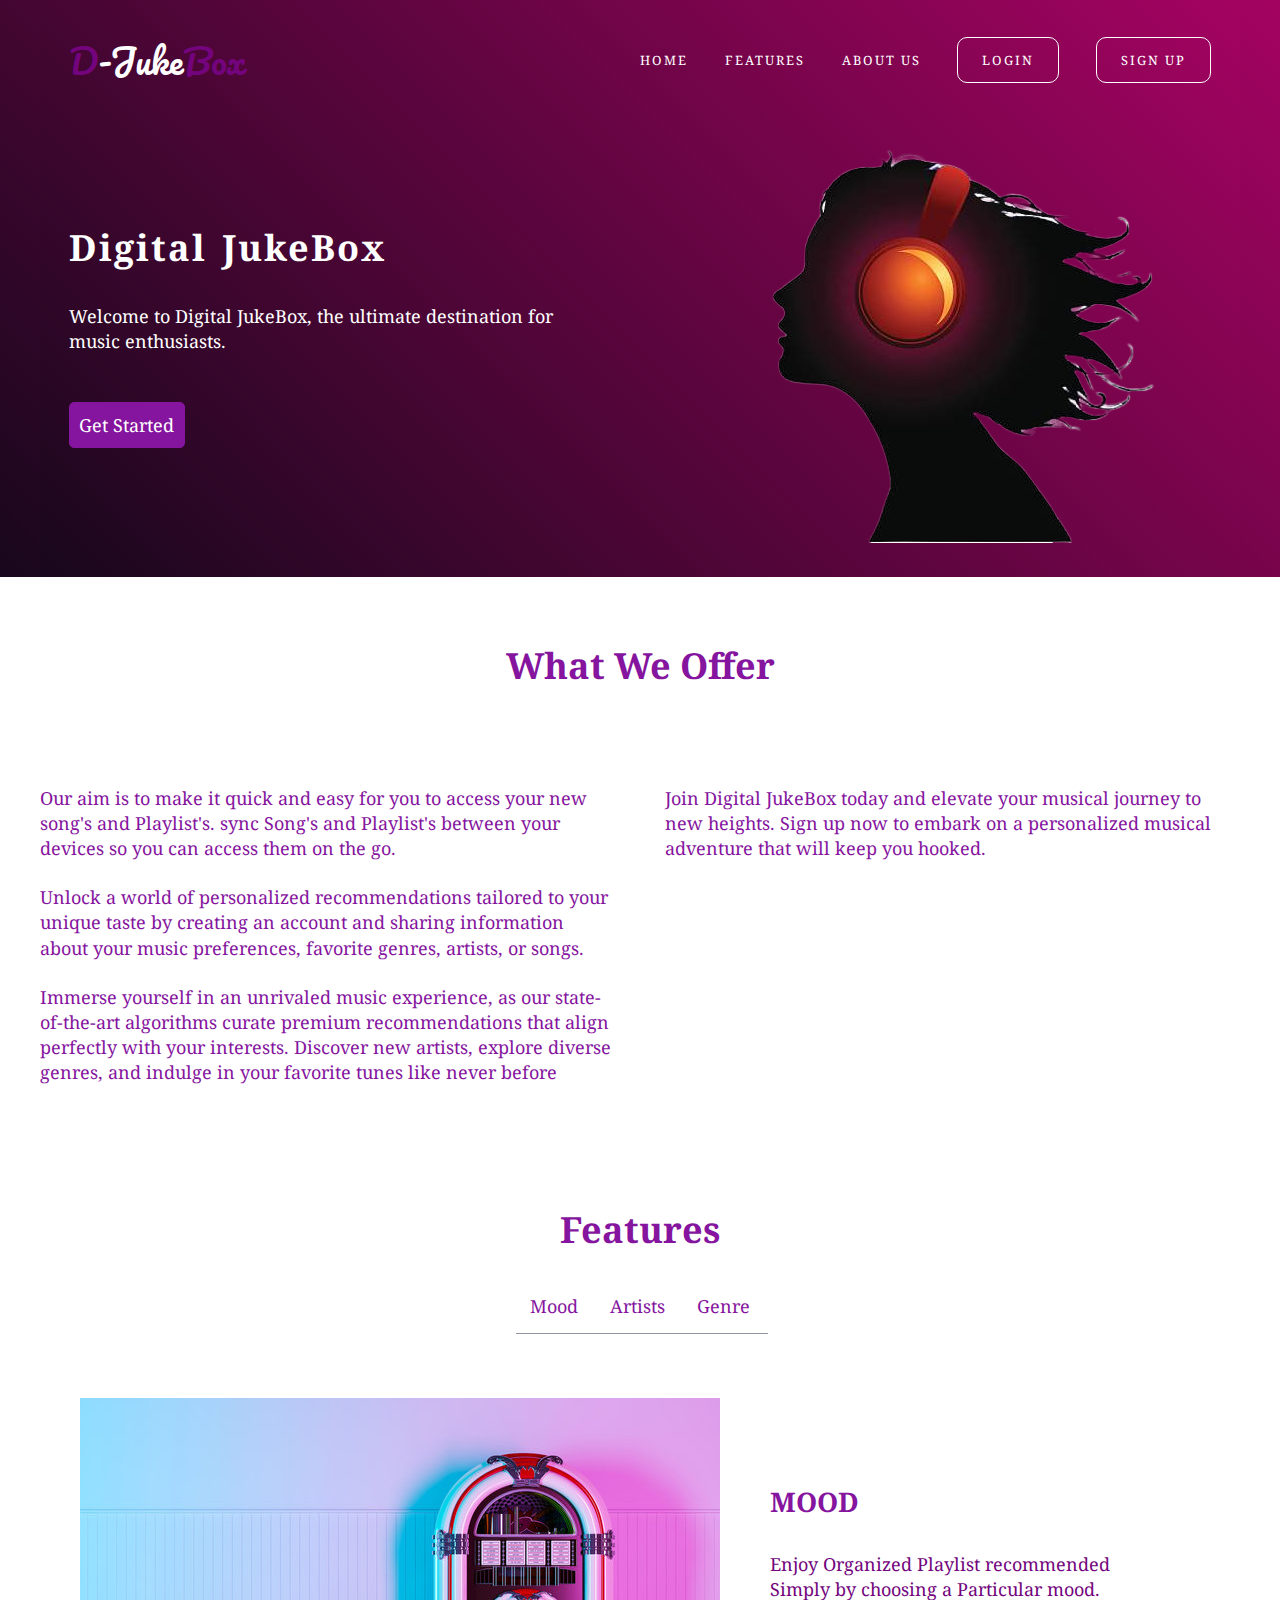
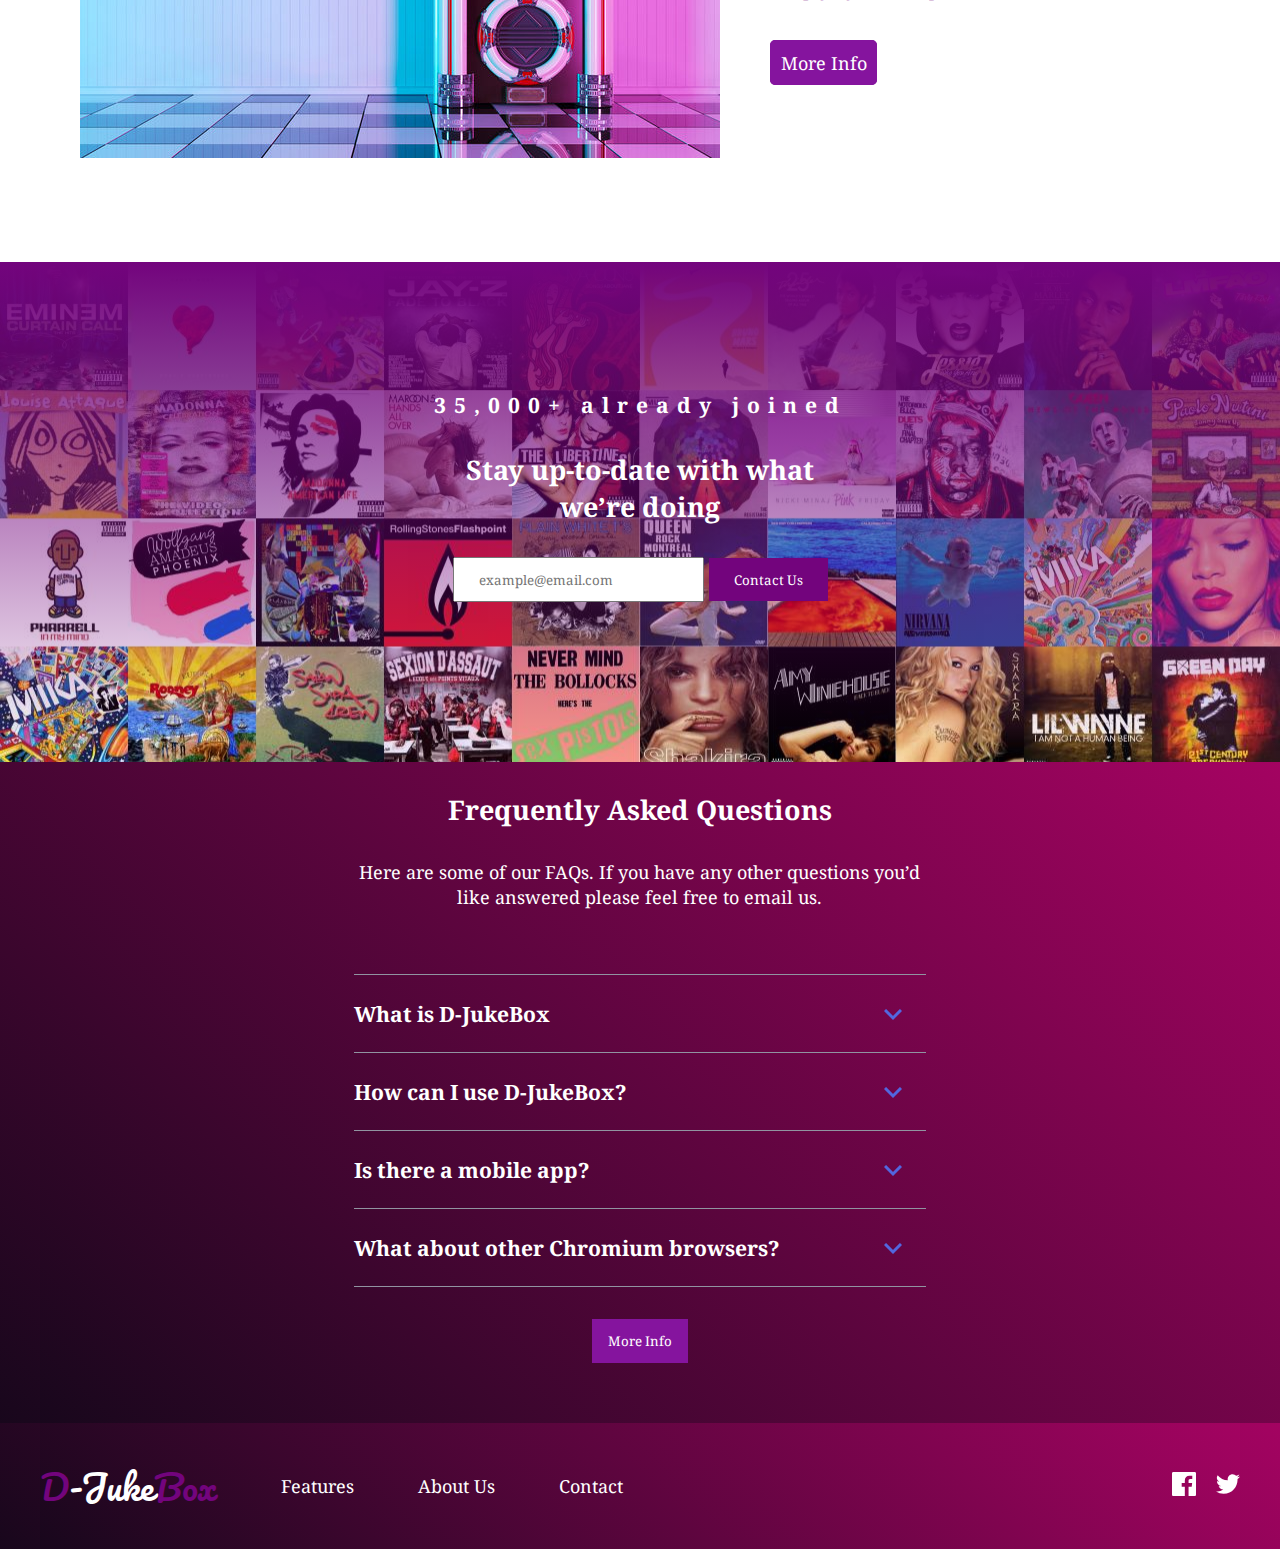
==== commit f93f60c4: "land" ====
--- a/landing page/index.html
+++ b/landing page/index.html
@@ -355,4 +355,4 @@
   
   <script src="index.js"></script>
 </body>
-</html>+</html>
